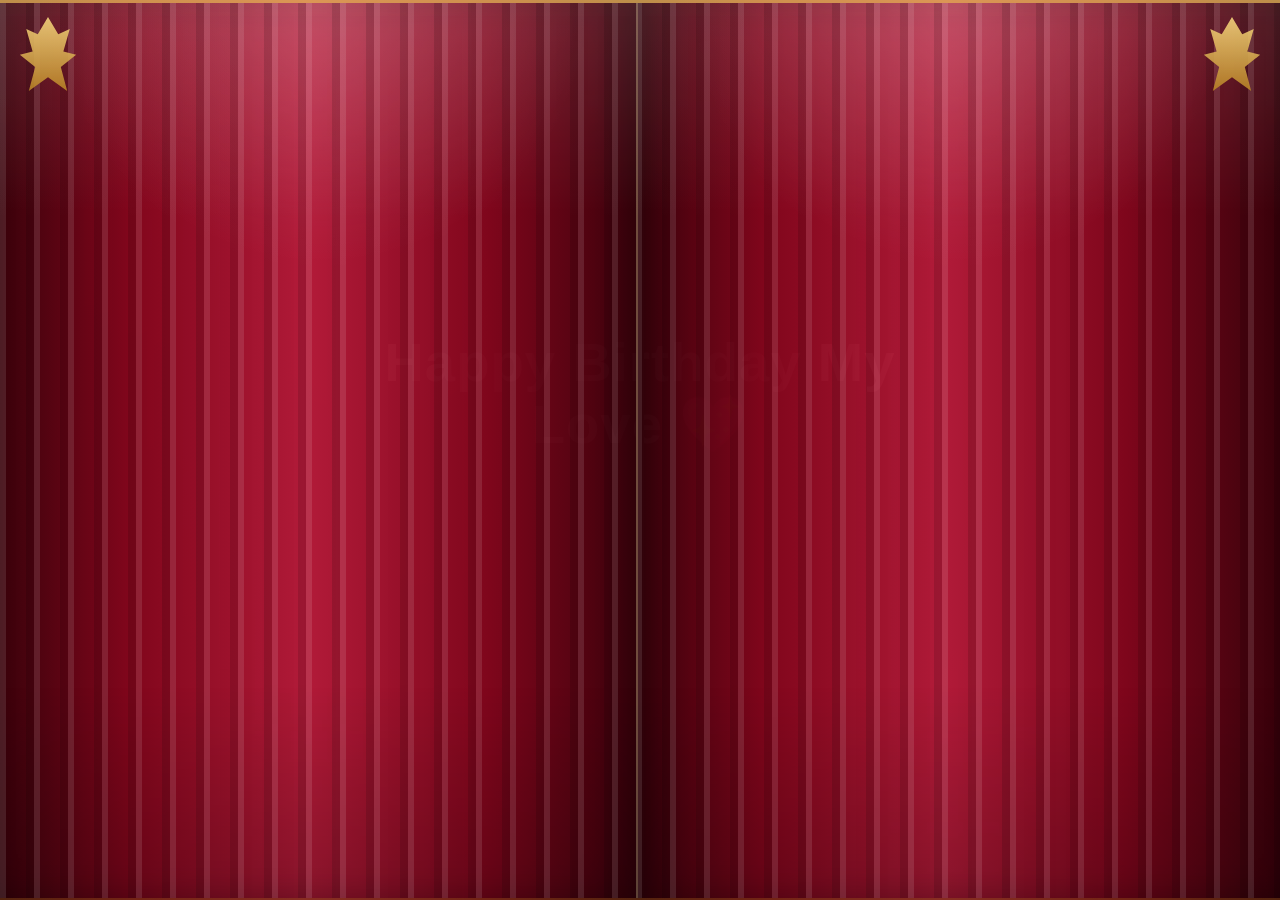
==== index.html @ 06d82786 "Initial birthday website" ====
<!DOCTYPE html>
<html lang="en">

<head>
  <meta charset="UTF-8">
  <meta name="viewport" content="width=device-width, initial-scale=1.0">
  <title>Birthday Surprise</title>
  <link rel="stylesheet" href="style.css">
</head>

<body class="curtain-closed">
  <div class="curtain-overlay" aria-hidden="true">
    <div class="curtain-panel curtain-left"></div>
    <div class="curtain-panel curtain-right"></div>
  </div>

  <main>
    <h1>Happy Birthday My Love 💖</h1>
    <button id="surpriseButton" class="stage-hidden" type="button">Open Your Surprise 💖</button>
    <p id="message" class="hidden">Your surprise will appear soon ✨</p>

    <section class="love-letter">
      <h2>A Letter For My Special One</h2>
      <p class="letter-text">
पहले तो म्हूं सोचतो थो, प्यार-व्यार सब फिल्मां में ही होवे है।
पर जद थूं मिली, तो समझ आयो के भगवान भी कभी-कभी दिल खोल के gift दे देवे है।
थारी आदत भी अजीब है — कदे हसावो, कदे परेशान करावो।
पर साच बताऊं, थारा बिना म्हारो दिन भी चालतो नी और रात भी कटती नी।
थूं साथ रहजो बस, बाकी सारी टेंशन म्हूं संभाळ लूँगो।
और हाँ, आज थारो जन्मदिन है… तो आज के दिन थाने थोड़ा ज्यादा प्यार करने रो लाइसेंस मिल गयो।
      </p>
    </section>

    <button id="showAlbum" class="album-trigger hidden" type="button">Open Special Album 💖</button>

    <section id="albumSection" class="album-section hidden">
      <button id="closeAlbum" class="close-button" type="button">✕</button>
      <h2>Our Special Album 📸❤️</h2>
      <div class="album-grid">
        <div class="album-photo">
          <img
            src="data:image/svg+xml,%3Csvg xmlns='http://www.w3.org/2000/svg' viewBox='0 0 400 500'%3E%3Crect width='400' height='500' fill='%23ffe4e6' rx='12'/%3E%3Ctext x='200' y='250' text-anchor='middle' fill='%23d63384' font-size='28' font-family='serif'%3ELove Moment 1%3C/text%3E%3C/svg%3E"
            alt="Love moment 1">
        </div>
        <div class="album-photo">
          <img
            src="data:image/svg+xml,%3Csvg xmlns='http://www.w3.org/2000/svg' viewBox='0 0 400 500'%3E%3Crect width='400' height='500' fill='%23f3e5f5' rx='12'/%3E%3Ccircle cx='200' cy='200' r='80' fill='%23ab47bc'/%3E%3Ctext x='200' y='300' text-anchor='middle' fill='%23ab47bc' font-size='28' font-family='serif'%3ELove Moment 2%3C/text%3E%3C/svg%3E"
            alt="Love moment 2">
        </div>
        <div class="album-photo">
          <img
            src="data:image/svg+xml,%3Csvg xmlns='http://www.w3.org/2000/svg' viewBox='0 0 400 500'%3E%3Crect width='400' height='500' fill='%23e8f5e8' rx='12'/%3E%3Cpath d='M100 150 Q200 100 300 150' stroke='%2369f0ae' stroke-width='20' fill='none'/%3E%3Ctext x='200' y='300' text-anchor='middle' fill='%2369f0ae' font-size='28' font-family='serif'%3ELove Moment 3%3C/text%3E%3C/svg%3E"
            alt="Love moment 3">
        </div>
        <div class="album-photo">
          <img
            src="data:image/svg+xml,%3Csvg xmlns='http://www.w3.org/2000/svg' viewBox='0 0 400 500'%3E%3Crect width='400' height='500' fill='%23fff3e0' rx='12'/%3E%3Ccircle cx='200' cy='200' r='60' fill='%23ff9800'/%3E%3Ctext x='200' y='300' text-anchor='middle' fill='%23ff9800' font-size='28' font-family='serif'%3ELove Moment 4%3C/text%3E%3C/svg%3E"
            alt="Love moment 4">
        </div>
      </div>
    </section>
  </main>

  <audio id="backgroundMusic" src="song.mp3" loop preload="auto"></audio>
  <script src="script.js"></script>
</body>

</html>
---- style.css ----
* {
  box-sizing: border-box;
}

:root {
  --bg-dark: #110813;
  --bg-deep: #1b0d1f;
  --panel: rgba(255, 255, 255, 0.05);
  --panel-border: rgba(255, 146, 190, 0.18);
  --pink-soft: #f8ddea;
  --pink-bright: #ff87b5;
  --pink-strong: #ff5f9e;
  --text-main: #ffe3ef;
  --text-soft: #f6cada;
}

body {
  margin: 0;
  min-height: 100vh;
  position: relative;
  display: flex;
  align-items: center;
  justify-content: center;
  padding: 24px;
  font-family: "Segoe UI", Tahoma, Geneva, Verdana, sans-serif;
  background:
    radial-gradient(circle at 18% 20%, rgba(255, 95, 158, 0.22), transparent 30%),
    radial-gradient(circle at 82% 18%, rgba(184, 95, 255, 0.2), transparent 28%),
    radial-gradient(circle at 50% 78%, rgba(255, 125, 175, 0.14), transparent 32%),
    linear-gradient(135deg, #0f0613 0%, #1a0d20 30%, #22102a 58%, #130814 100%);
  background-size: 160% 160%;
  animation: romantic-background 22s ease-in-out infinite alternate;
  color: var(--pink-soft);
  overflow-x: hidden;
}

body::before,
body::after {
  content: "";
  position: fixed;
  width: 320px;
  height: 320px;
  border-radius: 50%;
  pointer-events: none;
  filter: blur(70px);
  opacity: 0.45;
  z-index: 0;
}

body::before {
  top: 8%;
  left: -80px;
  background: rgba(255, 90, 156, 0.22);
  animation: glow-drift-left 18s ease-in-out infinite alternate;
}

body::after {
  right: -70px;
  bottom: 10%;
  background: rgba(173, 111, 255, 0.18);
  animation: glow-drift-right 24s ease-in-out infinite alternate;
}

.curtain-overlay {
  position: fixed;
  inset: 0;
  pointer-events: none;
  z-index: 3;
}

.curtain-overlay::before {
  content: "";
  position: absolute;
  top: 0;
  left: 0;
  right: 0;
  height: 16px;
  background: linear-gradient(180deg, rgba(245, 211, 120, 0.95), rgba(168, 116, 30, 0.96));
  box-shadow:
    0 3px 10px rgba(0, 0, 0, 0.28),
    inset 0 1px 0 rgba(255, 242, 196, 0.65),
    inset 0 -2px 0 rgba(110, 70, 12, 0.45);
}

.curtain-overlay::after {
  content: "";
  position: absolute;
  top: 0;
  bottom: 0;
  left: 50%;
  width: 0;
  transform: translateX(-50%);
  background: transparent;
  opacity: 0;
}

.curtain-panel {
  position: absolute;
  top: 0;
  bottom: 0;
  width: calc(50% + 4px);
  height: 100%;
  background:
    linear-gradient(90deg, rgba(59, 2, 11, 0.99), rgba(130, 6, 28, 0.99) 20%, rgba(182, 27, 57, 0.97) 48%, rgba(128, 6, 28, 0.99) 76%, rgba(58, 2, 11, 0.99)),
    repeating-linear-gradient(
      90deg,
      rgba(255, 236, 240, 0.12) 0,
      rgba(255, 236, 240, 0.12) 10px,
      rgba(119, 8, 27, 0.08) 10px,
      rgba(119, 8, 27, 0.08) 28px,
      rgba(34, 2, 8, 0.18) 28px,
      rgba(34, 2, 8, 0.18) 42px
    ),
    linear-gradient(180deg, rgba(255, 226, 233, 0.16), transparent 20%, transparent 74%, rgba(18, 2, 5, 0.34));
  padding-top: 16px;
  border-top: 3px solid rgba(232, 190, 95, 0.75);
  border-bottom: 2px solid rgba(103, 62, 16, 0.55);
  transition: transform 1.15s cubic-bezier(0.7, 0, 0.2, 1);
}

.curtain-panel::before {
  content: "";
  position: absolute;
  inset: 0;
  background:
    repeating-linear-gradient(
      90deg,
      rgba(255, 255, 255, 0.12) 0,
      rgba(255, 255, 255, 0.12) 6px,
      transparent 6px,
      transparent 26px,
      rgba(0, 0, 0, 0.14) 26px,
      rgba(0, 0, 0, 0.14) 34px
    ),
    radial-gradient(circle at top, rgba(255, 240, 244, 0.16), transparent 28%),
    linear-gradient(180deg, rgba(255, 228, 236, 0.14), transparent 24%, transparent 76%, rgba(0, 0, 0, 0.24));
  opacity: 0.9;
}

.curtain-panel::after {
  content: "";
  position: absolute;
  top: 14px;
  width: 64px;
  height: 86px;
  background:
    linear-gradient(180deg, rgba(248, 216, 126, 0.96), rgba(177, 120, 24, 0.96)),
    linear-gradient(180deg, rgba(255, 243, 205, 0.38), rgba(120, 79, 14, 0.12));
  clip-path: polygon(50% 0%, 66% 20%, 84% 14%, 74% 40%, 94% 44%, 70% 58%, 80% 86%, 50% 70%, 20% 86%, 30% 58%, 6% 44%, 26% 40%, 16% 14%, 34% 20%);
  filter: drop-shadow(0 6px 8px rgba(0, 0, 0, 0.22));
  opacity: 0.9;
}

.curtain-left {
  left: 0;
  box-shadow:
    inset -22px 0 36px rgba(0, 0, 0, 0.26),
    inset -2px 0 0 rgba(255, 219, 133, 0.32);
}

.curtain-right {
  right: 0;
  box-shadow:
    inset 22px 0 36px rgba(0, 0, 0, 0.26),
    inset 2px 0 0 rgba(255, 219, 133, 0.32);
}

.curtain-left::after {
  left: 16px;
}

.curtain-right::after {
  right: 16px;
}

.heart-field {
  position: fixed;
  inset: 0;
  pointer-events: none;
  overflow: hidden;
  z-index: 0;
}

.petal-field {
  position: fixed;
  inset: 0;
  pointer-events: none;
  overflow: hidden;
  z-index: 0;
}

.heart {
  position: absolute;
  color: rgba(255, 173, 207, 0.26);
  font-size: 16px;
  line-height: 1;
  animation: float-heart linear forwards;
  transform: translate(-50%, -50%);
  filter: blur(0.2px);
}

.heart.ambient {
  opacity: 0.7;
}

.petal {
  position: absolute;
  top: -30px;
  width: 16px;
  height: 22px;
  border-radius: 70% 30% 70% 30%;
  opacity: 0;
  transform: rotate(0deg);
  box-shadow: inset -2px -4px 6px rgba(255, 255, 255, 0.16);
  animation: petal-fall linear forwards;
}

main {
  position: relative;
  z-index: 1;
  width: 100%;
  max-width: 580px;
  text-align: center;
  padding: 48px 28px;
  border: 1px solid var(--panel-border);
  border-radius: 24px;
  background: linear-gradient(180deg, rgba(255, 255, 255, 0.06), rgba(255, 255, 255, 0.03));
  box-shadow: 0 24px 60px rgba(0, 0, 0, 0.34);
  backdrop-filter: blur(6px);
}

body.curtain-closed main {
  background: transparent;
  border-color: transparent;
  box-shadow: none;
  backdrop-filter: none;
}

body.curtain-closed h1,
body.curtain-closed #surpriseButton {
  position: relative;
  z-index: 4;
}

body.curtain-closed h1 {
  margin-bottom: 20px;
}

body.curtain-closed #message,
body.curtain-closed .love-letter,
body.curtain-closed .album-trigger,
body.curtain-closed .album-section {
  opacity: 0;
  visibility: hidden;
}

body.curtain-open main {
  background: linear-gradient(180deg, rgba(255, 255, 255, 0.06), rgba(255, 255, 255, 0.03));
  border-color: var(--panel-border);
  box-shadow: 0 24px 60px rgba(0, 0, 0, 0.34);
  backdrop-filter: blur(6px);
}

body.curtain-open .curtain-left {
  transform: translateX(-102%);
}

body.curtain-open .curtain-right {
  transform: translateX(102%);
}

h1 {
  margin: 0 0 12px;
  font-size: clamp(2.2rem, 5vw, 3.4rem);
  font-weight: 700;
  line-height: 1.15;
  letter-spacing: 0.02em;
  color: var(--text-main);
}

h2 {
  margin: 0 0 14px;
  font-size: clamp(1.4rem, 4vw, 1.9rem);
  font-weight: 600;
  line-height: 1.25;
  color: #ffd3e4;
}

button {
  display: inline-block;
  padding: 14px 28px;
  border: 1px solid rgba(255, 200, 223, 0.35);
  border-radius: 999px;
  font-size: 1rem;
  font-weight: 600;
  cursor: pointer;
  background: linear-gradient(135deg, var(--pink-strong) 0%, var(--pink-bright) 100%);
  color: #fff;
  box-shadow: 0 10px 24px rgba(255, 95, 158, 0.28);
  overflow: hidden;
  transition: background-color 0.2s ease, transform 0.2s ease, box-shadow 0.2s ease, opacity 0.35s ease, max-height 0.35s ease, padding 0.35s ease, margin 0.35s ease, border-width 0.35s ease;
}

button:hover {
  transform: translateY(-2px) scale(1.03);
  box-shadow: 0 16px 34px rgba(255, 95, 158, 0.36), 0 0 22px rgba(255, 134, 181, 0.28);
  background: linear-gradient(135deg, #ff6ca6 0%, #ff96be 100%);
}

button:focus-visible {
  outline: 3px solid rgba(255, 168, 204, 0.35);
  outline-offset: 4px;
}

#message {
  margin: 20px 0 0;
  font-size: 1rem;
  line-height: 1.6;
  color: #f4bdd4;
  opacity: 1;
  transform: translateY(0);
  max-height: 80px;
  visibility: visible;
  overflow: hidden;
  transition: opacity 0.35s ease, transform 0.35s ease, max-height 0.35s ease, margin 0.35s ease, visibility 0.35s ease;
}

.stage-hidden {
  opacity: 0;
  transform: translateY(8px);
  max-height: 0;
  margin: 0;
  padding-top: 0;
  padding-bottom: 0;
  border-width: 0;
  visibility: hidden;
  pointer-events: none;
  overflow: hidden;
}

.stage-visible {
  opacity: 1;
  transform: translateY(0);
  max-height: 80px;
  margin-top: 0;
  visibility: visible;
  pointer-events: auto;
}

.love-letter {
  margin-top: 52px;
  padding-top: 32px;
  border-top: 1px solid rgba(255, 146, 190, 0.16);
  opacity: 0;
  transform: translateY(8px);
  max-height: 0;
  margin-top: 0;
  padding-top: 0;
  border-top-width: 0;
  overflow: hidden;
  visibility: hidden;
  transition: opacity 0.35s ease, transform 0.35s ease, max-height 0.35s ease, margin 0.35s ease, padding 0.35s ease, border-width 0.35s ease, visibility 0.35s ease;
}

.love-letter.visible {
  margin-top: 52px;
  padding-top: 32px;
  border-top-width: 1px;
  opacity: 1;
  transform: translateY(0);
  max-height: 420px;
  visibility: visible;
}

.love-letter {
  position: relative;
}

.love-letter p {
  margin: 0;
  font-family: "Segoe Print", "Lucida Handwriting", cursive;
  font-size: 1.05rem;
  line-height: 2;
  letter-spacing: 0.01em;
  color: #ffe5ef;
  text-align: center;
  white-space: pre-line;
}

.album-trigger {
  margin-top: 34px;
  background: linear-gradient(135deg, #ff69b4, #ff1493);
  color: white;
  border: none;
  padding: 12px 24px;
  border-radius: 50px;
  font-size: 1rem;
  font-weight: 600;
  cursor: pointer;
  box-shadow: 0 10px 30px rgba(255, 105, 180, 0.4);
  transition: all 0.3s ease;
}

.album-trigger:hover {
  transform: translateY(-3px) scale(1.03);
  box-shadow: 0 15px 40px rgba(255, 105, 180, 0.5);
}

.album-section {
  opacity: 0;
  transform: translateY(30px);
  transition: all 0.5s ease;
  max-height: 0;
  overflow: hidden;
}

.album-section:not(.hidden) {
  position: relative;
  opacity: 1;
  transform: translateY(0);
  max-height: 1200px;
  margin-top: 40px;
  padding-top: 40px;
  padding-right: 60px;
}

.close-button {
  position: absolute;
  top: 20px;
  right: 20px;
  z-index: 10;
  background: rgba(255,255,255,0.2);
  border: 1px solid rgba(255,255,255,0.3);
  color: white;
  width: 40px;
  height: 40px;
  border-radius: 50%;
  font-size: 18px;
  cursor: pointer;
  backdrop-filter: blur(10px);
}

.album-grid {
  display: grid;
  grid-template-columns: repeat(auto-fit, minmax(280px, 1fr));
  gap: 20px;
  margin-top: 20px;
}

.album-photo {
  aspect-ratio: 4/5;
  border-radius: 12px;
  overflow: hidden;
  box-shadow: 0 15px 35px rgba(0,0,0,0.2);
  transition: transform 0.3s ease;
}

.album-photo:hover {
  transform: scale(1.03);
}

.album-photo img {
  width: 100%;
  height: 100%;
  object-fit: cover;
}

.hidden {
  opacity: 0;
  transform: translateY(8px);
  max-height: 0;
  margin-top: 0;
  visibility: hidden;
}

.button-hidden {
  opacity: 0;
  transform: translateY(-8px);
  max-height: 0;
  margin: 0;
  padding-top: 0;
  padding-bottom: 0;
  border-width: 0;
  pointer-events: none;
}

@keyframes float-heart {
  0% {
    transform: translate(-50%, -50%) translate3d(0, 0, 0) scale(0.78);
    opacity: 0;
  }

  20% {
    opacity: 0.9;
  }

  100% {
    transform: translate(-50%, -50%) translate3d(var(--drift-x, 0px), var(--drift-y, -160px), 0) scale(1.08);
    opacity: 0;
  }
}

@keyframes petal-fall {
  0% {
    opacity: 0;
    transform: translate3d(0, 0, 0) rotate(0deg);
  }

  15% {
    opacity: 0.82;
  }

  100% {
    opacity: 0;
    transform: translate3d(var(--petal-drift, 0px), 110vh, 0) rotate(var(--petal-rotate, 260deg));
  }
}

@keyframes romantic-background {
  0% {
    background-position: 0% 50%;
  }

  50% {
    background-position: 100% 45%;
  }

  100% {
    background-position: 20% 100%;
  }
}

@keyframes glow-drift-left {
  0% {
    transform: translate3d(0, 0, 0) scale(1);
    opacity: 0.38;
  }

  100% {
    transform: translate3d(50px, 30px, 0) scale(1.12);
    opacity: 0.52;
  }
}

@keyframes glow-drift-right {
  0% {
    transform: translate3d(0, 0, 0) scale(1);
    opacity: 0.34;
  }

  100% {
    transform: translate3d(-45px, -28px, 0) scale(1.1);
    opacity: 0.48;
  }
}

@media (max-width: 480px) {
  body {
    padding: 18px;
  }

  main {
    padding: 34px 20px;
  }

  button {
    width: 100%;
  }

  .love-letter {
    max-height: 0;
  }

  .love-letter.visible {
    margin-top: 32px;
    padding-top: 24px;
    max-height: 520px;
  }

  .album-trigger {
    width: 100%;
    margin-top: 28px;
  }

  .curtain-overlay::before {
    height: 14px;
  }

  .curtain-panel::after {
    width: 48px;
    height: 68px;
  }
}
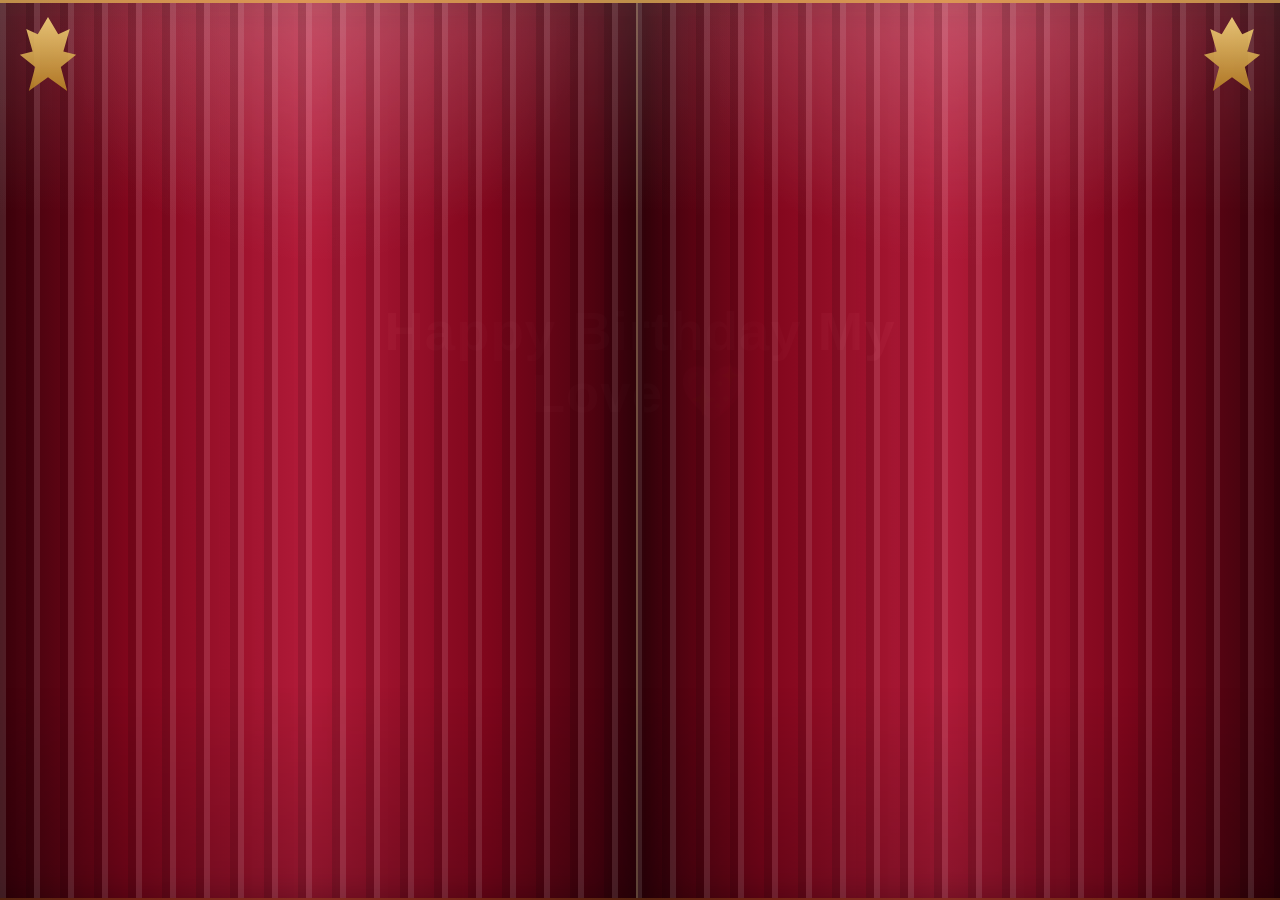
==== commit ac214c2d: "Add cinematic Our Story trailer" ====
--- a/index.html
+++ b/index.html
@@ -31,6 +31,10 @@
       </p>
     </section>
 
+    <section class="story-trailer">
+      <button id="playStoryButton" class="story-button hidden" type="button">▶ Play Our Story</button>
+    </section>
+
     <button id="showAlbum" class="album-trigger hidden" type="button">Open Special Album 💖</button>
 
     <section id="albumSection" class="album-section hidden">
@@ -61,6 +65,17 @@
     </section>
   </main>
 
+  <div id="storyOverlay" class="story-overlay" aria-hidden="true">
+    <div class="story-overlay-content">
+      <p class="story-line">In a world full of strangers...</p>
+      <p class="story-line">One message changed everything.</p>
+      <p class="story-line">Two hearts met...</p>
+      <p class="story-line">Two souls connected...</p>
+      <p class="story-line">And today we celebrate the birthday of the most beautiful girl in my life.</p>
+      <p class="story-line story-line-final">Happy Birthday My Love 💖</p>
+    </div>
+  </div>
+
   <audio id="backgroundMusic" src="song.mp3" loop preload="auto"></audio>
   <script src="script.js"></script>
 </body>
--- a/style.css
+++ b/style.css
@@ -248,6 +248,7 @@
 
 body.curtain-closed #message,
 body.curtain-closed .love-letter,
+body.curtain-closed .story-trailer,
 body.curtain-closed .album-trigger,
 body.curtain-closed .album-section {
   opacity: 0;
@@ -385,6 +386,75 @@
   color: #ffe5ef;
   text-align: center;
   white-space: pre-line;
+}
+
+.story-trailer {
+  margin-top: 28px;
+}
+
+.story-button {
+  background: linear-gradient(135deg, rgba(33, 15, 40, 0.96), rgba(79, 31, 76, 0.96));
+  border: 1px solid rgba(255, 206, 226, 0.28);
+  box-shadow: 0 14px 34px rgba(0, 0, 0, 0.3);
+}
+
+.story-button:hover {
+  background: linear-gradient(135deg, rgba(54, 24, 58, 0.98), rgba(99, 39, 92, 0.98));
+}
+
+.story-overlay {
+  position: fixed;
+  inset: 0;
+  display: flex;
+  align-items: center;
+  justify-content: center;
+  padding: 24px;
+  background: rgba(5, 3, 8, 0.88);
+  backdrop-filter: blur(10px);
+  z-index: 20;
+  opacity: 0;
+  visibility: hidden;
+  pointer-events: none;
+  transition: opacity 0.35s ease, visibility 0.35s ease;
+}
+
+.story-overlay.visible {
+  opacity: 1;
+  visibility: visible;
+  pointer-events: auto;
+}
+
+.story-overlay-content {
+  width: min(100%, 760px);
+  text-align: center;
+}
+
+.story-line {
+  margin: 0;
+  min-height: 2.8em;
+  opacity: 0;
+  transform: translateY(14px);
+  color: #fff4f8;
+  font-size: clamp(1.25rem, 3.6vw, 2.1rem);
+  font-weight: 600;
+  line-height: 1.5;
+  letter-spacing: 0.02em;
+  text-shadow: 0 0 18px rgba(255, 132, 180, 0.2);
+  transition: opacity 0.8s ease, transform 0.8s ease;
+}
+
+.story-line + .story-line {
+  margin-top: 12px;
+}
+
+.story-line.visible {
+  opacity: 1;
+  transform: translateY(0);
+}
+
+.story-line-final {
+  color: #ffd8ea;
+  text-shadow: 0 0 24px rgba(255, 117, 173, 0.35);
 }
 
 .album-trigger {
@@ -582,6 +652,15 @@
     margin-top: 28px;
   }
 
+  .story-button {
+    width: 100%;
+  }
+
+  .story-line {
+    min-height: 3.4em;
+    font-size: clamp(1.08rem, 5vw, 1.45rem);
+  }
+
   .curtain-overlay::before {
     height: 14px;
   }
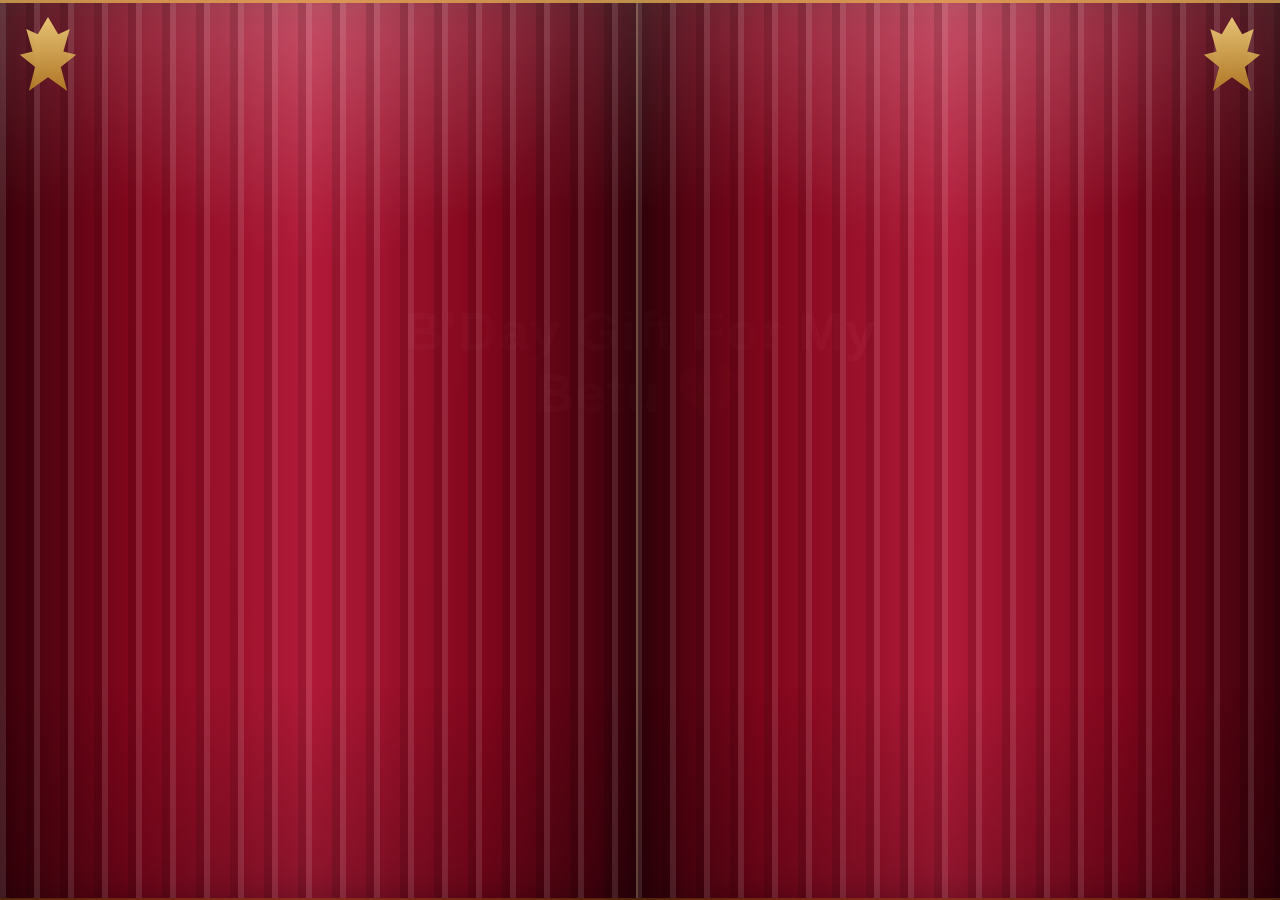
==== commit 19deeb5b: "Update site title and story overlay visuals" ====
--- a/index.html
+++ b/index.html
@@ -4,7 +4,7 @@
 <head>
   <meta charset="UTF-8">
   <meta name="viewport" content="width=device-width, initial-scale=1.0">
-  <title>Birthday Surprise</title>
+  <title>B'Day Gift For My Betu</title>
   <link rel="stylesheet" href="style.css">
 </head>
 
@@ -15,7 +15,7 @@
   </div>
 
   <main>
-    <h1>Happy Birthday My Love 💖</h1>
+    <h1>B'Day Gift For My Betu 💖</h1>
     <button id="surpriseButton" class="stage-hidden" type="button">Open Your Surprise 💖</button>
     <p id="message" class="hidden">Your surprise will appear soon ✨</p>
 
@@ -66,13 +66,22 @@
   </main>
 
   <div id="storyOverlay" class="story-overlay" aria-hidden="true">
+    <span class="story-petal petal-1" aria-hidden="true"></span>
+    <span class="story-petal petal-2" aria-hidden="true"></span>
+    <span class="story-petal petal-3" aria-hidden="true"></span>
+    <span class="story-petal petal-4" aria-hidden="true"></span>
+    <span class="story-petal petal-5" aria-hidden="true"></span>
+    <span class="story-petal petal-6" aria-hidden="true"></span>
+    <span class="story-petal petal-7" aria-hidden="true"></span>
+    <span class="story-petal petal-8" aria-hidden="true"></span>
     <div class="story-overlay-content">
-      <p class="story-line">In a world full of strangers...</p>
-      <p class="story-line">One message changed everything.</p>
-      <p class="story-line">Two hearts met...</p>
-      <p class="story-line">Two souls connected...</p>
-      <p class="story-line">And today we celebrate the birthday of the most beautiful girl in my life.</p>
-      <p class="story-line story-line-final">Happy Birthday My Love 💖</p>
+      <p class="story-line">दुनिया भर परायां लोगां री भीड़ में, एक दिन एक छोटो सा call आयो… और मेरी पूरी life ही बदल गी। ✨</p>
+      <p class="story-line">दो दिल मिल्या… 💞</p>
+      <p class="story-line">दो आत्मा एक-दूजा सूं connect हो गी। 💫</p>
+      <p class="story-line">आज रो दिन म्हारे वास्ते बहुत special है, 🎂</p>
+      <p class="story-line">क्यूँकि आज उस सबसे खूबसूरत छोरी रो birthday है, जिको भगवान नै मेरी life में सबसे प्यारी gift बनाकर भेज्यो। 🎁</p>
+      <p class="story-line">म्हारी रानी सा, तू बस यूँ ही हमेशा smile करती रहजो, क्यूँकि थारी smile ही म्हारी पूरी दुनिया है। 🥹💖</p>
+      <p class="story-line story-line-final">Happy Birthday म्हारी जान सा ❤️</p>
     </div>
   </div>
 
--- a/style.css
+++ b/style.css
@@ -369,7 +369,7 @@
   border-top-width: 1px;
   opacity: 1;
   transform: translateY(0);
-  max-height: 420px;
+  max-height: 1200px;
   visibility: visible;
 }
 
@@ -393,9 +393,18 @@
 }
 
 .story-button {
+  display: inline-block;
   background: linear-gradient(135deg, rgba(33, 15, 40, 0.96), rgba(79, 31, 76, 0.96));
   border: 1px solid rgba(255, 206, 226, 0.28);
   box-shadow: 0 14px 34px rgba(0, 0, 0, 0.3);
+}
+
+.story-button.story-button-visible {
+  opacity: 1;
+  visibility: visible;
+  max-height: 80px;
+  margin-top: 0;
+  pointer-events: auto;
 }
 
 .story-button:hover {
@@ -408,15 +417,75 @@
   display: flex;
   align-items: center;
   justify-content: center;
+  overflow: hidden;
   padding: 24px;
-  background: rgba(5, 3, 8, 0.88);
-  backdrop-filter: blur(10px);
+  position: fixed;
+  background:
+    radial-gradient(circle at 20% 20%, rgba(255, 120, 156, 0.22), transparent 26%),
+    radial-gradient(circle at 80% 24%, rgba(214, 113, 255, 0.16), transparent 24%),
+    radial-gradient(circle at 50% 82%, rgba(255, 148, 183, 0.14), transparent 30%),
+    linear-gradient(180deg, rgba(18, 8, 18, 0.76), rgba(10, 4, 12, 0.86));
+  backdrop-filter: blur(8px);
   z-index: 20;
   opacity: 0;
   visibility: hidden;
   pointer-events: none;
   transition: opacity 0.35s ease, visibility 0.35s ease;
 }
+
+.story-overlay::before,
+.story-overlay::after {
+  content: "";
+  position: absolute;
+  inset: 0;
+  pointer-events: none;
+}
+
+.story-overlay::before {
+  background:
+    radial-gradient(ellipse at 12% -4%, rgba(255, 164, 192, 0.26) 0 10px, transparent 11px),
+    radial-gradient(ellipse at 24% 14%, rgba(255, 132, 170, 0.22) 0 9px, transparent 10px),
+    radial-gradient(ellipse at 82% 8%, rgba(255, 148, 183, 0.24) 0 10px, transparent 11px),
+    radial-gradient(ellipse at 68% 24%, rgba(255, 122, 163, 0.18) 0 8px, transparent 9px),
+    radial-gradient(ellipse at 38% 6%, rgba(255, 176, 201, 0.18) 0 9px, transparent 10px);
+  animation: story-petals-front 16s linear infinite;
+  opacity: 0.85;
+}
+
+.story-overlay::after {
+  background:
+    radial-gradient(ellipse at 18% -8%, rgba(255, 176, 201, 0.14) 0 8px, transparent 9px),
+    radial-gradient(ellipse at 54% 10%, rgba(255, 134, 171, 0.16) 0 10px, transparent 11px),
+    radial-gradient(ellipse at 74% -2%, rgba(255, 161, 194, 0.12) 0 8px, transparent 9px),
+    radial-gradient(ellipse at 90% 18%, rgba(255, 120, 156, 0.16) 0 9px, transparent 10px);
+  animation: story-petals-back 22s linear infinite;
+  opacity: 0.7;
+}
+
+.story-petal {
+  position: absolute;
+  top: -14%;
+  width: 18px;
+  height: 28px;
+  border-radius: 70% 30% 65% 35%;
+  background: linear-gradient(180deg, rgba(255, 191, 211, 0.96), rgba(224, 71, 116, 0.94));
+  box-shadow:
+    inset -2px -4px 6px rgba(255, 255, 255, 0.22),
+    0 0 16px rgba(255, 120, 156, 0.2);
+  opacity: 0.72;
+  z-index: 0;
+  pointer-events: none;
+  animation: story-petal-fall linear infinite;
+}
+
+.petal-1 { left: 8%; animation-duration: 11s; animation-delay: -1s; }
+.petal-2 { left: 18%; animation-duration: 13s; animation-delay: -5s; }
+.petal-3 { left: 32%; animation-duration: 10s; animation-delay: -3s; }
+.petal-4 { left: 46%; animation-duration: 14s; animation-delay: -7s; }
+.petal-5 { left: 58%; animation-duration: 12s; animation-delay: -2s; }
+.petal-6 { left: 72%; animation-duration: 15s; animation-delay: -9s; }
+.petal-7 { left: 84%; animation-duration: 11.5s; animation-delay: -4s; }
+.petal-8 { left: 92%; animation-duration: 13.5s; animation-delay: -8s; }
 
 .story-overlay.visible {
   opacity: 1;
@@ -425,6 +494,8 @@
 }
 
 .story-overlay-content {
+  position: relative;
+  z-index: 1;
   width: min(100%, 760px);
   text-align: center;
 }
@@ -433,14 +504,21 @@
   margin: 0;
   min-height: 2.8em;
   opacity: 0;
-  transform: translateY(14px);
+  transform: translateY(18px) scale(0.96);
+  filter: blur(10px);
   color: #fff4f8;
-  font-size: clamp(1.25rem, 3.6vw, 2.1rem);
-  font-weight: 600;
-  line-height: 1.5;
-  letter-spacing: 0.02em;
+  font-family: "Nirmala UI", "Kokila", "Mangal", "Noto Serif Devanagari", serif;
+  font-size: clamp(1.05rem, 3vw, 1.7rem);
+  font-weight: 500;
+  line-height: 1.7;
+  letter-spacing: 0.01em;
   text-shadow: 0 0 18px rgba(255, 132, 180, 0.2);
-  transition: opacity 0.8s ease, transform 0.8s ease;
+  transition:
+    opacity 1s ease,
+    transform 1s cubic-bezier(0.22, 1, 0.36, 1),
+    filter 1s ease,
+    letter-spacing 1s ease,
+    text-shadow 1s ease;
 }
 
 .story-line + .story-line {
@@ -449,12 +527,25 @@
 
 .story-line.visible {
   opacity: 1;
-  transform: translateY(0);
+  transform: translateY(0) scale(1);
+  filter: blur(0);
+  letter-spacing: 0.005em;
+  text-shadow:
+    0 0 18px rgba(255, 132, 180, 0.28),
+    0 0 38px rgba(255, 132, 180, 0.12);
 }
 
 .story-line-final {
   color: #ffd8ea;
-  text-shadow: 0 0 24px rgba(255, 117, 173, 0.35);
+  font-family: "Nirmala UI", "Kokila", "Mangal", "Noto Serif Devanagari", serif;
+  font-weight: 700;
+  text-shadow:
+    0 0 24px rgba(255, 117, 173, 0.35),
+    0 0 42px rgba(255, 117, 173, 0.18);
+}
+
+.story-line-final.visible {
+  animation: story-final-glow 2.6s ease-in-out infinite alternate;
 }
 
 .album-trigger {
@@ -624,6 +715,58 @@
   }
 }
 
+@keyframes story-final-glow {
+  0% {
+    transform: translateY(0) scale(1);
+    text-shadow:
+      0 0 18px rgba(255, 117, 173, 0.24),
+      0 0 28px rgba(255, 117, 173, 0.1);
+  }
+
+  100% {
+    transform: translateY(0) scale(1.02);
+    text-shadow:
+      0 0 28px rgba(255, 117, 173, 0.42),
+      0 0 52px rgba(255, 117, 173, 0.2);
+  }
+}
+
+@keyframes story-petals-front {
+  0% {
+    transform: translateY(-6%) rotate(0deg);
+  }
+
+  100% {
+    transform: translateY(108%) rotate(10deg);
+  }
+}
+
+@keyframes story-petals-back {
+  0% {
+    transform: translateY(-12%) rotate(0deg);
+  }
+
+  100% {
+    transform: translateY(112%) rotate(-12deg);
+  }
+}
+
+@keyframes story-petal-fall {
+  0% {
+    transform: translate3d(0, -10vh, 0) rotate(0deg) scale(0.9);
+    opacity: 0;
+  }
+
+  18% {
+    opacity: 0.82;
+  }
+
+  100% {
+    transform: translate3d(-16px, 118vh, 0) rotate(260deg) scale(1.05);
+    opacity: 0.08;
+  }
+}
+
 @media (max-width: 480px) {
   body {
     padding: 18px;
@@ -644,7 +787,7 @@
   .love-letter.visible {
     margin-top: 32px;
     padding-top: 24px;
-    max-height: 520px;
+    max-height: 1400px;
   }
 
   .album-trigger {
@@ -656,9 +799,35 @@
     width: 100%;
   }
 
+  .story-overlay {
+    background:
+      radial-gradient(circle at 18% 16%, rgba(255, 132, 170, 0.28), transparent 24%),
+      radial-gradient(circle at 82% 18%, rgba(214, 113, 255, 0.2), transparent 22%),
+      radial-gradient(circle at 50% 86%, rgba(255, 148, 183, 0.18), transparent 28%),
+      linear-gradient(180deg, rgba(20, 8, 18, 0.8), rgba(10, 4, 12, 0.9));
+    backdrop-filter: none;
+  }
+
+  .story-overlay::before {
+    opacity: 1;
+  }
+
+  .story-overlay::after {
+    opacity: 0.85;
+  }
+
+  .story-petal {
+    width: 20px;
+    height: 30px;
+    opacity: 0.88;
+    box-shadow:
+      inset -2px -4px 6px rgba(255, 255, 255, 0.24),
+      0 0 18px rgba(255, 120, 156, 0.26);
+  }
+
   .story-line {
     min-height: 3.4em;
-    font-size: clamp(1.08rem, 5vw, 1.45rem);
+    font-size: clamp(0.98rem, 4.6vw, 1.28rem);
   }
 
   .curtain-overlay::before {
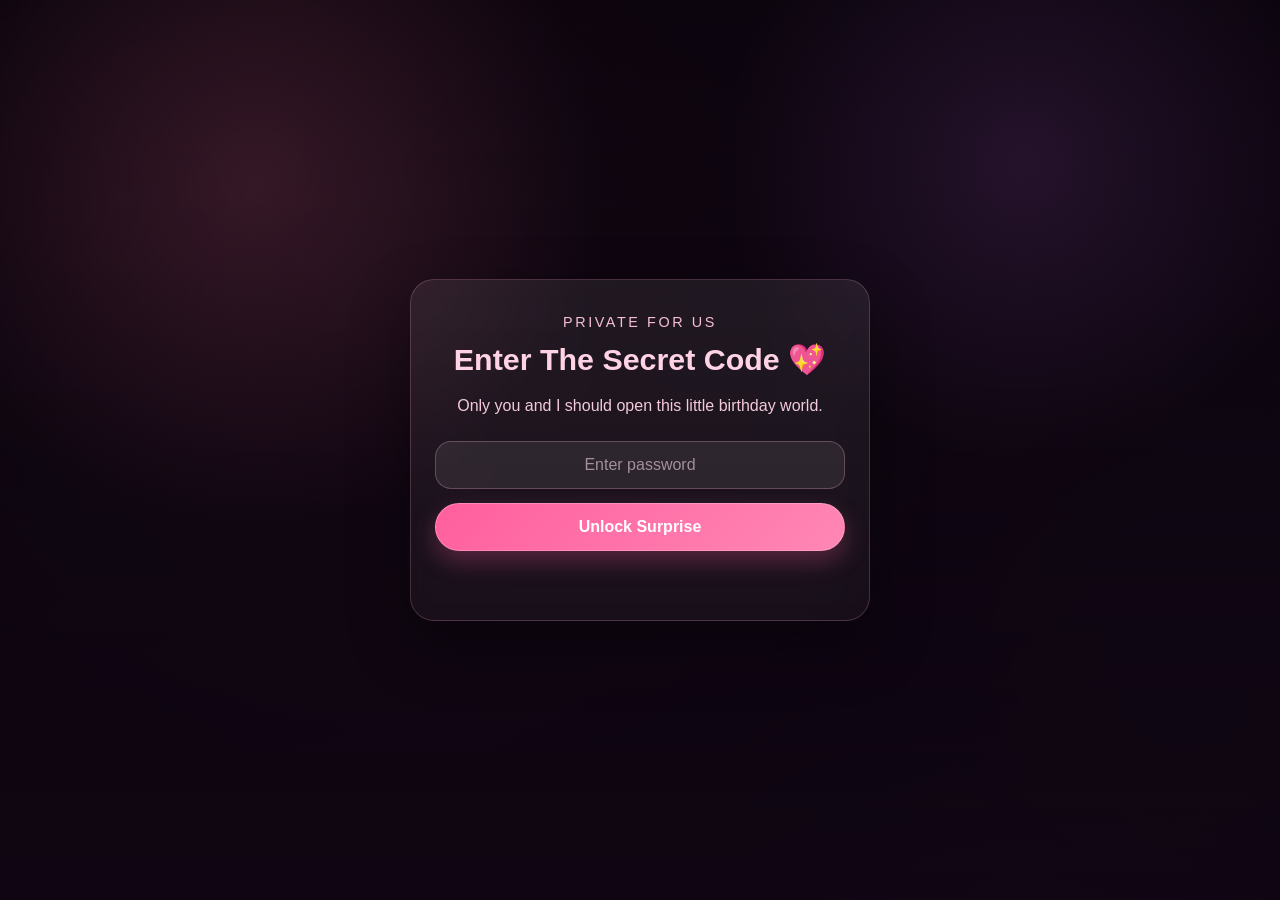
==== commit 16afb3be: "Update album and story visuals" ====
--- a/index.html
+++ b/index.html
@@ -8,7 +8,26 @@
   <link rel="stylesheet" href="style.css">
 </head>
 
-<body class="curtain-closed">
+<body class="site-locked curtain-closed">
+  <div class="password-screen" id="passwordScreen">
+    <div class="password-card">
+      <p class="password-kicker">Private For Us</p>
+      <h2>Enter The Secret Code 💖</h2>
+      <p class="password-text">Only you and I should open this little birthday world.</p>
+      <form id="passwordForm" class="password-form">
+        <input
+          id="passwordInput"
+          class="password-input"
+          type="password"
+          placeholder="Enter password"
+          autocomplete="off"
+          required>
+        <button type="submit">Unlock Surprise</button>
+      </form>
+      <p id="passwordError" class="password-error" aria-live="polite"></p>
+    </div>
+  </div>
+
   <div class="curtain-overlay" aria-hidden="true">
     <div class="curtain-panel curtain-left"></div>
     <div class="curtain-panel curtain-right"></div>
@@ -39,27 +58,31 @@
 
     <section id="albumSection" class="album-section hidden">
       <button id="closeAlbum" class="close-button" type="button">✕</button>
-      <h2>Our Special Album 📸❤️</h2>
+      <h2>Moments Of My Queen 👑💖</h2>
       <div class="album-grid">
         <div class="album-photo">
-          <img
-            src="data:image/svg+xml,%3Csvg xmlns='http://www.w3.org/2000/svg' viewBox='0 0 400 500'%3E%3Crect width='400' height='500' fill='%23ffe4e6' rx='12'/%3E%3Ctext x='200' y='250' text-anchor='middle' fill='%23d63384' font-size='28' font-family='serif'%3ELove Moment 1%3C/text%3E%3C/svg%3E"
-            alt="Love moment 1">
+          <img src="IMG-20260225-WA0001.jpg" alt="A special memory photo">
+          <span>my love</span>
         </div>
         <div class="album-photo">
-          <img
-            src="data:image/svg+xml,%3Csvg xmlns='http://www.w3.org/2000/svg' viewBox='0 0 400 500'%3E%3Crect width='400' height='500' fill='%23f3e5f5' rx='12'/%3E%3Ccircle cx='200' cy='200' r='80' fill='%23ab47bc'/%3E%3Ctext x='200' y='300' text-anchor='middle' fill='%23ab47bc' font-size='28' font-family='serif'%3ELove Moment 2%3C/text%3E%3C/svg%3E"
-            alt="Love moment 2">
+          <img src="IMG-20260225-WA0004.jpg" alt="A special memory photo">
+          <span>my queen</span>
         </div>
         <div class="album-photo">
-          <img
-            src="data:image/svg+xml,%3Csvg xmlns='http://www.w3.org/2000/svg' viewBox='0 0 400 500'%3E%3Crect width='400' height='500' fill='%23e8f5e8' rx='12'/%3E%3Cpath d='M100 150 Q200 100 300 150' stroke='%2369f0ae' stroke-width='20' fill='none'/%3E%3Ctext x='200' y='300' text-anchor='middle' fill='%2369f0ae' font-size='28' font-family='serif'%3ELove Moment 3%3C/text%3E%3C/svg%3E"
-            alt="Love moment 3">
+          <img src="IMG-20260225-WA0001.jpg" alt="A special memory photo">
+          <span>forever us</span>
         </div>
         <div class="album-photo">
-          <img
-            src="data:image/svg+xml,%3Csvg xmlns='http://www.w3.org/2000/svg' viewBox='0 0 400 500'%3E%3Crect width='400' height='500' fill='%23fff3e0' rx='12'/%3E%3Ccircle cx='200' cy='200' r='60' fill='%23ff9800'/%3E%3Ctext x='200' y='300' text-anchor='middle' fill='%23ff9800' font-size='28' font-family='serif'%3ELove Moment 4%3C/text%3E%3C/svg%3E"
-            alt="Love moment 4">
+          <img src="IMG-20260225-WA0004.jpg" alt="A special memory photo">
+          <span>sweet soul</span>
+        </div>
+        <div class="album-photo">
+          <img src="IMG-20260312-WA0001.jpg" alt="A special memory photo">
+          <span>my heart</span>
+        </div>
+        <div class="album-photo">
+          <img src="IMG-20260225-WA0001.jpg" alt="A special memory photo">
+          <span>only you</span>
         </div>
       </div>
     </section>
--- a/style.css
+++ b/style.css
@@ -1,5 +1,13 @@
 * {
   box-sizing: border-box;
+}
+
+html {
+  scrollbar-width: none;
+}
+
+body::-webkit-scrollbar {
+  display: none;
 }
 
 :root {
@@ -59,6 +67,80 @@
   bottom: 10%;
   background: rgba(173, 111, 255, 0.18);
   animation: glow-drift-right 24s ease-in-out infinite alternate;
+}
+
+.password-screen {
+  position: fixed;
+  inset: 0;
+  display: flex;
+  align-items: center;
+  justify-content: center;
+  padding: 24px;
+  background:
+    radial-gradient(circle at 20% 20%, rgba(255, 120, 156, 0.16), transparent 28%),
+    radial-gradient(circle at 80% 18%, rgba(214, 113, 255, 0.12), transparent 24%),
+    linear-gradient(180deg, rgba(10, 4, 12, 0.9), rgba(15, 6, 18, 0.96));
+  z-index: 50;
+}
+
+.password-card {
+  width: min(100%, 460px);
+  padding: 34px 24px;
+  text-align: center;
+  border: 1px solid rgba(255, 174, 208, 0.2);
+  border-radius: 24px;
+  background: linear-gradient(180deg, rgba(255, 255, 255, 0.08), rgba(255, 255, 255, 0.04));
+  box-shadow: 0 24px 60px rgba(0, 0, 0, 0.34);
+  backdrop-filter: blur(12px);
+}
+
+.password-kicker {
+  margin: 0 0 10px;
+  color: #f7bfd7;
+  font-size: 0.9rem;
+  letter-spacing: 0.18em;
+  text-transform: uppercase;
+}
+
+.password-text {
+  margin: 0 0 22px;
+  color: #f3cada;
+  line-height: 1.7;
+}
+
+.password-form {
+  display: grid;
+  gap: 14px;
+}
+
+.password-input {
+  width: 100%;
+  padding: 14px 16px;
+  border: 1px solid rgba(255, 190, 219, 0.26);
+  border-radius: 16px;
+  background: rgba(255, 255, 255, 0.08);
+  color: #fff1f7;
+  font: inherit;
+  text-align: center;
+  outline: none;
+  transition: border-color 0.2s ease, box-shadow 0.2s ease, background 0.2s ease;
+}
+
+.password-input::placeholder {
+  color: rgba(255, 228, 239, 0.56);
+}
+
+.password-input:focus {
+  border-color: rgba(255, 158, 199, 0.6);
+  box-shadow: 0 0 0 4px rgba(255, 121, 174, 0.12);
+  background: rgba(255, 255, 255, 0.1);
+}
+
+.password-error {
+  min-height: 1.4em;
+  margin: 14px 0 0;
+  color: #ffb6cf;
+  font-size: 0.95rem;
 }
 
 .curtain-overlay {
@@ -229,6 +311,16 @@
   backdrop-filter: blur(6px);
 }
 
+body.site-locked {
+  overflow: hidden;
+}
+
+body.site-locked .curtain-overlay,
+body.site-locked main {
+  visibility: hidden;
+  pointer-events: none;
+}
+
 body.curtain-closed main {
   background: transparent;
   border-color: transparent;
@@ -425,7 +517,6 @@
     radial-gradient(circle at 80% 24%, rgba(214, 113, 255, 0.16), transparent 24%),
     radial-gradient(circle at 50% 82%, rgba(255, 148, 183, 0.14), transparent 30%),
     linear-gradient(180deg, rgba(18, 8, 18, 0.76), rgba(10, 4, 12, 0.86));
-  backdrop-filter: blur(8px);
   z-index: 20;
   opacity: 0;
   visibility: hidden;
@@ -442,14 +533,16 @@
 }
 
 .story-overlay::before {
-  background:
-    radial-gradient(ellipse at 12% -4%, rgba(255, 164, 192, 0.26) 0 10px, transparent 11px),
-    radial-gradient(ellipse at 24% 14%, rgba(255, 132, 170, 0.22) 0 9px, transparent 10px),
-    radial-gradient(ellipse at 82% 8%, rgba(255, 148, 183, 0.24) 0 10px, transparent 11px),
-    radial-gradient(ellipse at 68% 24%, rgba(255, 122, 163, 0.18) 0 8px, transparent 9px),
-    radial-gradient(ellipse at 38% 6%, rgba(255, 176, 201, 0.18) 0 9px, transparent 10px);
-  animation: story-petals-front 16s linear infinite;
-  opacity: 0.85;
+  background-image:
+    linear-gradient(180deg, rgba(10, 4, 10, 0.34), rgba(10, 4, 12, 0.58)),
+    url("IMG-20260312-WA0001.jpg");
+  background-size: 102%;
+  background-position: center 14%;
+  background-repeat: no-repeat;
+  filter: blur(6px) saturate(1.04);
+  transform: scale(1.03);
+  transform-origin: center;
+  opacity: 0.9;
 }
 
 .story-overlay::after {
@@ -497,6 +590,9 @@
   position: relative;
   z-index: 1;
   width: min(100%, 760px);
+  margin: 0 auto;
+  padding-right: 0;
+  padding-left: 0;
   text-align: center;
 }
 
@@ -578,8 +674,9 @@
 .album-section:not(.hidden) {
   position: relative;
   opacity: 1;
-  transform: translateY(0);
-  max-height: 1200px;
+  transform: none;
+  max-height: 2200px;
+  overflow: visible;
   margin-top: 40px;
   padding-top: 40px;
   padding-right: 60px;
@@ -603,27 +700,102 @@
 
 .album-grid {
   display: grid;
-  grid-template-columns: repeat(auto-fit, minmax(280px, 1fr));
-  gap: 20px;
+  grid-template-columns: repeat(3, minmax(0, 1fr));
+  gap: 18px 14px;
   margin-top: 20px;
+  align-items: start;
 }
 
 .album-photo {
-  aspect-ratio: 4/5;
-  border-radius: 12px;
-  overflow: hidden;
-  box-shadow: 0 15px 35px rgba(0,0,0,0.2);
+  aspect-ratio: 1 / 1.15;
+  position: relative;
+  display: flex;
+  flex-direction: column;
+  gap: 10px;
+  padding: 14px 14px 18px;
+  border-radius: 6px;
+  overflow: visible;
+  background:
+    linear-gradient(180deg, rgba(255, 255, 255, 0.98), rgba(248, 244, 245, 0.98));
+  box-shadow:
+    0 14px 30px rgba(0, 0, 0, 0.18),
+    0 2px 8px rgba(255, 214, 228, 0.22);
+  transform: rotate(var(--album-tilt, 0deg));
   transition: transform 0.3s ease;
 }
 
 .album-photo:hover {
-  transform: scale(1.03);
+  transform: rotate(0deg) scale(1.03) translateY(-4px);
 }
 
 .album-photo img {
   width: 100%;
-  height: 100%;
+  height: auto;
+  aspect-ratio: 1 / 1;
   object-fit: cover;
+  display: block;
+  border-radius: 2px;
+  box-shadow: inset 0 0 0 1px rgba(0, 0, 0, 0.04);
+}
+
+.album-photo span {
+  display: block;
+  color: #6f4b57;
+  text-align: center;
+  font-size: 0.84rem;
+  line-height: 1.2;
+  font-family: "Segoe Print", "Comic Sans MS", cursive;
+  text-transform: lowercase;
+}
+
+.album-photo:nth-child(1) { --album-tilt: -4deg; }
+.album-photo:nth-child(2) { --album-tilt: 3deg; }
+.album-photo:nth-child(3) { --album-tilt: -3deg; }
+.album-photo:nth-child(4) { --album-tilt: 4deg; }
+.album-photo:nth-child(5) { --album-tilt: -2deg; }
+.album-photo:nth-child(6) { --album-tilt: 2deg; }
+
+.album-photo::before {
+  content: "i love you";
+  position: absolute;
+  top: 8px;
+  left: 50%;
+  transform: translateX(-50%);
+  color: #5e4950;
+  font-size: 0.78rem;
+  font-family: "Segoe Print", "Comic Sans MS", cursive;
+  letter-spacing: 0.02em;
+  z-index: 1;
+}
+
+.album-photo::after {
+  content: "🦋";
+  position: absolute;
+  top: -10px;
+  left: -6px;
+  font-size: 1.2rem;
+  transform: rotate(-12deg);
+  filter: drop-shadow(0 2px 4px rgba(0, 0, 0, 0.08));
+}
+
+.album-photo img::after {
+  content: "";
+}
+
+.album-photo:nth-child(odd) .album-floral,
+.album-photo:nth-child(even) .album-floral {
+  display: none;
+}
+
+.album-photo {
+  background-image:
+    radial-gradient(circle at 84% 11%, rgba(255, 196, 216, 0.95) 0 10px, transparent 11px),
+    radial-gradient(circle at 88% 7%, rgba(255, 176, 202, 0.95) 0 8px, transparent 9px),
+    radial-gradient(circle at 76% 94%, rgba(255, 184, 206, 0.92) 0 8px, transparent 9px),
+    radial-gradient(circle at 26% 94%, rgba(255, 184, 206, 0.92) 0 8px, transparent 9px),
+    linear-gradient(180deg, rgba(255, 255, 255, 0.98), rgba(248, 244, 245, 0.98));
+  background-repeat: no-repeat;
+  background-size: auto, auto, auto, auto, auto;
 }
 
 .hidden {
@@ -795,6 +967,15 @@
     margin-top: 28px;
   }
 
+  .album-grid {
+    grid-template-columns: repeat(2, minmax(0, 1fr));
+    gap: 12px;
+  }
+
+  .album-section:not(.hidden) {
+    max-height: 2600px;
+  }
+
   .story-button {
     width: 100%;
   }
@@ -805,11 +986,13 @@
       radial-gradient(circle at 82% 18%, rgba(214, 113, 255, 0.2), transparent 22%),
       radial-gradient(circle at 50% 86%, rgba(255, 148, 183, 0.18), transparent 28%),
       linear-gradient(180deg, rgba(20, 8, 18, 0.8), rgba(10, 4, 12, 0.9));
-    backdrop-filter: none;
   }
 
   .story-overlay::before {
-    opacity: 1;
+    background-position: center 10%;
+    filter: blur(5px) saturate(1.05);
+    transform: scale(1.02);
+    opacity: 0.96;
   }
 
   .story-overlay::after {
@@ -825,6 +1008,11 @@
       0 0 18px rgba(255, 120, 156, 0.26);
   }
 
+  .story-overlay-content {
+    margin: 0 auto;
+    padding-bottom: min(38vh, 260px);
+  }
+
   .story-line {
     min-height: 3.4em;
     font-size: clamp(0.98rem, 4.6vw, 1.28rem);
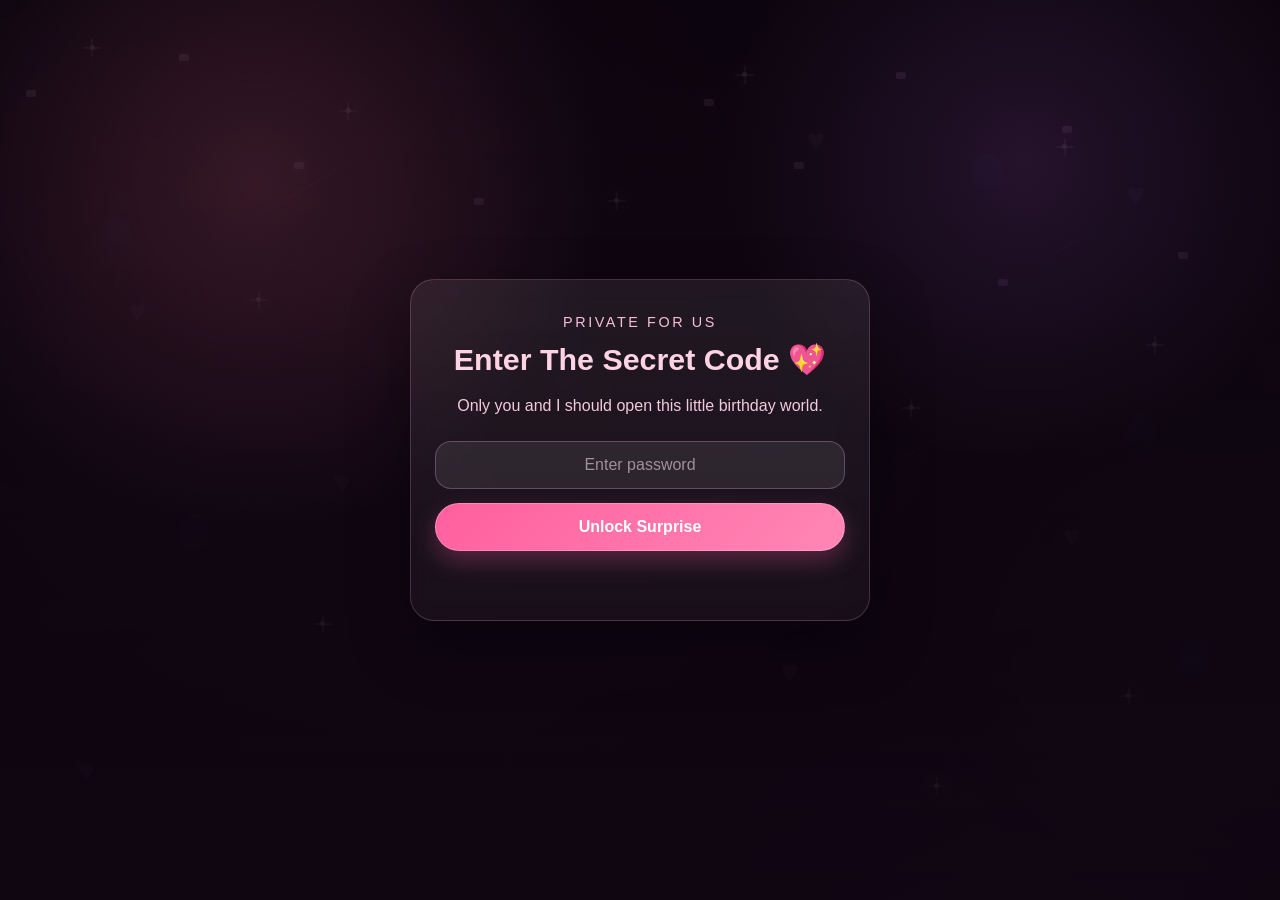
==== commit ff1f3604: "Enhance dreamy background and mobile story overlay" ====
--- a/index.html
+++ b/index.html
@@ -31,6 +31,47 @@
   <div class="curtain-overlay" aria-hidden="true">
     <div class="curtain-panel curtain-left"></div>
     <div class="curtain-panel curtain-right"></div>
+  </div>
+
+  <div class="dreamscape" aria-hidden="true">
+    <span class="sky-star star-1"></span>
+    <span class="sky-star star-2"></span>
+    <span class="sky-star star-3"></span>
+    <span class="sky-star star-4"></span>
+    <span class="sky-star star-5"></span>
+    <span class="sky-star star-6"></span>
+    <span class="sky-star star-7"></span>
+    <span class="sky-star star-8"></span>
+    <span class="sky-star star-9"></span>
+    <span class="sky-star star-10"></span>
+    <span class="sky-star star-11"></span>
+    <span class="sky-star star-12"></span>
+    <span class="sky-heart sky-heart-1"></span>
+    <span class="sky-heart sky-heart-2"></span>
+    <span class="sky-heart sky-heart-3"></span>
+    <span class="sky-heart sky-heart-4"></span>
+    <span class="sky-heart sky-heart-5"></span>
+    <span class="sky-heart sky-heart-6"></span>
+    <span class="sky-heart sky-heart-7"></span>
+    <span class="sky-balloon balloon-1"></span>
+    <span class="sky-balloon balloon-2"></span>
+    <span class="sky-balloon balloon-3"></span>
+    <span class="sky-balloon balloon-4"></span>
+    <span class="sky-balloon balloon-5"></span>
+    <span class="sky-balloon balloon-6"></span>
+    <span class="sky-confetti confetti-1"></span>
+    <span class="sky-confetti confetti-2"></span>
+    <span class="sky-confetti confetti-3"></span>
+    <span class="sky-confetti confetti-4"></span>
+    <span class="sky-confetti confetti-5"></span>
+    <span class="sky-confetti confetti-6"></span>
+    <span class="sky-confetti confetti-7"></span>
+    <span class="sky-confetti confetti-8"></span>
+    <span class="sky-confetti confetti-9"></span>
+    <span class="sky-confetti confetti-10"></span>
+    <span class="sky-streak streak-1"></span>
+    <span class="sky-streak streak-2"></span>
+    <span class="sky-streak streak-3"></span>
   </div>
 
   <main>
--- a/style.css
+++ b/style.css
@@ -255,6 +255,177 @@
   right: 16px;
 }
 
+.dreamscape {
+  position: fixed;
+  inset: 0;
+  overflow: hidden;
+  pointer-events: none;
+  z-index: 0;
+}
+
+.dreamscape span {
+  position: absolute;
+  pointer-events: none;
+}
+
+.sky-star {
+  width: 5px;
+  height: 5px;
+  border-radius: 50%;
+  background: rgba(255, 247, 252, 0.96);
+  box-shadow:
+    0 0 14px rgba(255, 255, 255, 0.78),
+    0 0 30px rgba(255, 182, 218, 0.42);
+  animation:
+    star-twinkle 4.1s ease-in-out infinite,
+    star-drift 18s ease-in-out infinite;
+}
+
+.sky-star::before,
+.sky-star::after {
+  content: "";
+  position: absolute;
+  left: 50%;
+  top: 50%;
+  background: rgba(255, 246, 251, 0.78);
+  transform: translate(-50%, -50%);
+  border-radius: 999px;
+}
+
+.sky-star::before {
+  width: 1px;
+  height: 18px;
+}
+
+.sky-star::after {
+  width: 18px;
+  height: 1px;
+}
+
+.star-1 { top: 5%; left: 7%; animation-delay: -0.4s, -2s; }
+.star-2 { top: 12%; left: 27%; animation-delay: -2s, -7s; }
+.star-3 { top: 8%; left: 58%; animation-delay: -1.4s, -4s; }
+.star-4 { top: 16%; left: 83%; animation-delay: -3.1s, -10s; }
+.star-5 { top: 33%; left: 20%; animation-delay: -0.8s, -6s; }
+.star-6 { top: 45%; left: 71%; animation-delay: -2.8s, -12s; }
+.star-7 { top: 69%; left: 25%; animation-delay: -1.7s, -8s; }
+.star-8 { top: 77%; left: 88%; animation-delay: -3.6s, -14s; }
+.star-9 { top: 22%; left: 48%; animation-delay: -1.2s, -5s; }
+.star-10 { top: 38%; left: 90%; animation-delay: -2.6s, -11s; }
+.star-11 { top: 61%; left: 57%; animation-delay: -0.3s, -9s; }
+.star-12 { top: 87%; left: 73%; animation-delay: -4.2s, -15s; }
+
+.sky-heart {
+  font-size: clamp(20px, 2.4vw, 32px);
+  line-height: 1;
+  color: rgba(201, 132, 238, 0.38);
+  filter: blur(0.2px) drop-shadow(0 0 18px rgba(171, 108, 224, 0.24));
+  animation:
+    gentle-float 10.5s ease-in-out infinite,
+    heart-drift 20s linear infinite;
+}
+
+.sky-heart::before {
+  content: "\2665";
+}
+
+.sky-heart-1 { top: 14%; left: 63%; animation-delay: -1.5s, -5s; }
+.sky-heart-2 { top: 33%; left: 10%; animation-delay: -5.5s, -12s; }
+.sky-heart-3 { top: 58%; left: 83%; animation-delay: -3s, -17s; }
+.sky-heart-4 { top: 84%; left: 6%; animation-delay: -7.2s, -9s; }
+.sky-heart-5 { top: 20%; left: 88%; animation-delay: -2.2s, -14s; }
+.sky-heart-6 { top: 52%; left: 26%; animation-delay: -6.1s, -3s; }
+.sky-heart-7 { top: 73%; left: 61%; animation-delay: -4.7s, -19s; }
+
+.sky-balloon {
+  width: 30px;
+  height: 42px;
+  border-radius: 50% 50% 45% 45%;
+  opacity: 0.4;
+  animation:
+    balloon-sway 13s ease-in-out infinite,
+    balloon-rise 26s linear infinite;
+}
+
+.sky-balloon::before {
+  content: "";
+  position: absolute;
+  inset: 0;
+  border-radius: inherit;
+  background: linear-gradient(180deg, rgba(105, 129, 255, 0.6), rgba(91, 89, 180, 0.28));
+}
+
+.sky-balloon::after {
+  content: "";
+  position: absolute;
+  left: 50%;
+  top: 100%;
+  width: 1px;
+  height: 54px;
+  background: linear-gradient(180deg, rgba(196, 204, 255, 0.22), transparent);
+  transform: translateX(-50%);
+}
+
+.balloon-1 { top: 24%; left: 8%; animation-delay: -1.5s, -6s; }
+.balloon-2 { top: 41%; left: 43%; animation-delay: -6.2s, -17s; }
+.balloon-3 { top: 57%; left: 14%; animation-delay: -3.6s, -12s; }
+.balloon-4 { top: 46%; left: 88%; animation-delay: -8.5s, -20s; }
+.balloon-5 { top: 17%; left: 76%; animation-delay: -4.4s, -9s; }
+.balloon-6 { top: 71%; left: 92%; animation-delay: -7.8s, -23s; }
+
+.sky-confetti {
+  width: 10px;
+  height: 7px;
+  border-radius: 2px;
+  background: linear-gradient(135deg, #ffb1d4, #c799ff);
+  opacity: 0.94;
+  box-shadow: 0 0 12px rgba(255, 154, 204, 0.28);
+  animation:
+    confetti-drift 8.8s ease-in-out infinite,
+    confetti-fall 13s linear infinite;
+}
+
+.confetti-1 { top: 10%; left: 2%; animation-delay: -0.8s, -2s; }
+.confetti-2 { top: 18%; left: 23%; animation-delay: -4.1s, -8s; }
+.confetti-3 { top: 11%; left: 55%; animation-delay: -2.4s, -5s; }
+.confetti-4 { top: 8%; left: 70%; animation-delay: -6.5s, -11s; }
+.confetti-5 { top: 14%; left: 83%; animation-delay: -3.7s, -7s; }
+.confetti-6 { top: 28%; left: 92%; animation-delay: -8.1s, -12s; }
+.confetti-7 { top: 6%; left: 14%; animation-delay: -1.9s, -4s; }
+.confetti-8 { top: 22%; left: 37%; animation-delay: -5.4s, -10s; }
+.confetti-9 { top: 18%; left: 62%; animation-delay: -7.3s, -6s; }
+.confetti-10 { top: 31%; left: 78%; animation-delay: -2.7s, -9s; }
+
+.sky-streak {
+  width: 122px;
+  height: 1px;
+  background: linear-gradient(90deg, transparent, rgba(219, 229, 255, 0.52), transparent);
+  opacity: 0.5;
+  transform: rotate(-30deg);
+  transform-origin: left center;
+  animation: streak-glide 7s ease-in-out infinite;
+}
+
+.streak-1 {
+  top: 24%;
+  left: 20%;
+  animation-delay: -1.6s;
+}
+
+.streak-2 {
+  top: 53%;
+  left: 68%;
+  width: 104px;
+  animation-delay: -5s;
+}
+
+.streak-3 {
+  top: 30%;
+  left: 80%;
+  width: 92px;
+  animation-delay: -3.1s;
+}
+
 .heart-field {
   position: fixed;
   inset: 0;
@@ -863,6 +1034,134 @@
   }
 }
 
+@keyframes star-twinkle {
+  0%, 100% {
+    opacity: 0.35;
+    transform: scale(0.85);
+  }
+
+  50% {
+    opacity: 1;
+    transform: scale(1.18);
+  }
+}
+
+@keyframes star-drift {
+  0%, 100% {
+    translate: 0 0;
+  }
+
+  50% {
+    translate: 12px -10px;
+  }
+}
+
+@keyframes gentle-float {
+  0%, 100% {
+    transform: translate3d(0, 0, 0);
+  }
+
+  50% {
+    transform: translate3d(0, -14px, 0);
+  }
+}
+
+@keyframes heart-drift {
+  0% {
+    transform: translate3d(0, 18px, 0) scale(0.9);
+    opacity: 0;
+  }
+
+  15% {
+    opacity: 0.38;
+  }
+
+  50% {
+    transform: translate3d(18px, -22px, 0) scale(1);
+  }
+
+  100% {
+    transform: translate3d(-10px, -60px, 0) scale(1.08);
+    opacity: 0;
+  }
+}
+
+@keyframes balloon-sway {
+  0%, 100% {
+    transform: translate3d(0, 0, 0) rotate(-3deg);
+  }
+
+  50% {
+    transform: translate3d(10px, -16px, 0) rotate(3deg);
+  }
+}
+
+@keyframes balloon-rise {
+  0% {
+    transform: translate3d(0, 30px, 0);
+    opacity: 0;
+  }
+
+  15% {
+    opacity: 0.42;
+  }
+
+  50% {
+    transform: translate3d(14px, -28px, 0);
+  }
+
+  100% {
+    transform: translate3d(-8px, -96px, 0);
+    opacity: 0;
+  }
+}
+
+@keyframes confetti-drift {
+  0%, 100% {
+    transform: translate3d(0, 0, 0) rotate(12deg);
+  }
+
+  50% {
+    transform: translate3d(-10px, 16px, 0) rotate(-12deg);
+  }
+}
+
+@keyframes confetti-fall {
+  0% {
+    transform: translate3d(0, -20px, 0) rotate(0deg);
+    opacity: 0;
+  }
+
+  10% {
+    opacity: 0.95;
+  }
+
+  50% {
+    transform: translate3d(18px, 120px, 0) rotate(120deg);
+  }
+
+  100% {
+    transform: translate3d(-12px, 260px, 0) rotate(240deg);
+    opacity: 0;
+  }
+}
+
+@keyframes streak-glide {
+  0%, 100% {
+    opacity: 0.12;
+    transform: rotate(-30deg) translateX(0);
+  }
+
+  45% {
+    opacity: 0.55;
+  }
+
+  50% {
+    opacity: 0.15;
+    transform: rotate(-30deg) translateX(18px);
+  }
+}
+
 @keyframes glow-drift-left {
   0% {
     transform: translate3d(0, 0, 0) scale(1);
@@ -989,10 +1288,11 @@
   }
 
   .story-overlay::before {
-    background-position: center 10%;
-    filter: blur(5px) saturate(1.05);
-    transform: scale(1.02);
-    opacity: 0.96;
+    background-size: 235%;
+    background-position: 52% 12%;
+    filter: blur(4px) saturate(1.08);
+    transform: scale(1.08);
+    opacity: 0.98;
   }
 
   .story-overlay::after {
@@ -1010,12 +1310,39 @@
 
   .story-overlay-content {
     margin: 0 auto;
-    padding-bottom: min(38vh, 260px);
+    width: min(100%, 320px);
+    padding-bottom: min(34vh, 220px);
+    padding-inline: 6px;
   }
 
   .story-line {
-    min-height: 3.4em;
-    font-size: clamp(0.98rem, 4.6vw, 1.28rem);
+    min-height: 3.1em;
+    font-size: clamp(1rem, 4.4vw, 1.22rem);
+    line-height: 1.55;
+    letter-spacing: 0;
+    text-wrap: balance;
+  }
+
+  .story-line + .story-line {
+    margin-top: 10px;
+  }
+
+  .sky-star::before {
+    height: 12px;
+  }
+
+  .sky-star::after {
+    width: 12px;
+  }
+
+  .sky-balloon {
+    width: 22px;
+    height: 32px;
+  }
+
+  .sky-streak {
+    width: 86px;
+    opacity: 0.34;
   }
 
   .curtain-overlay::before {
